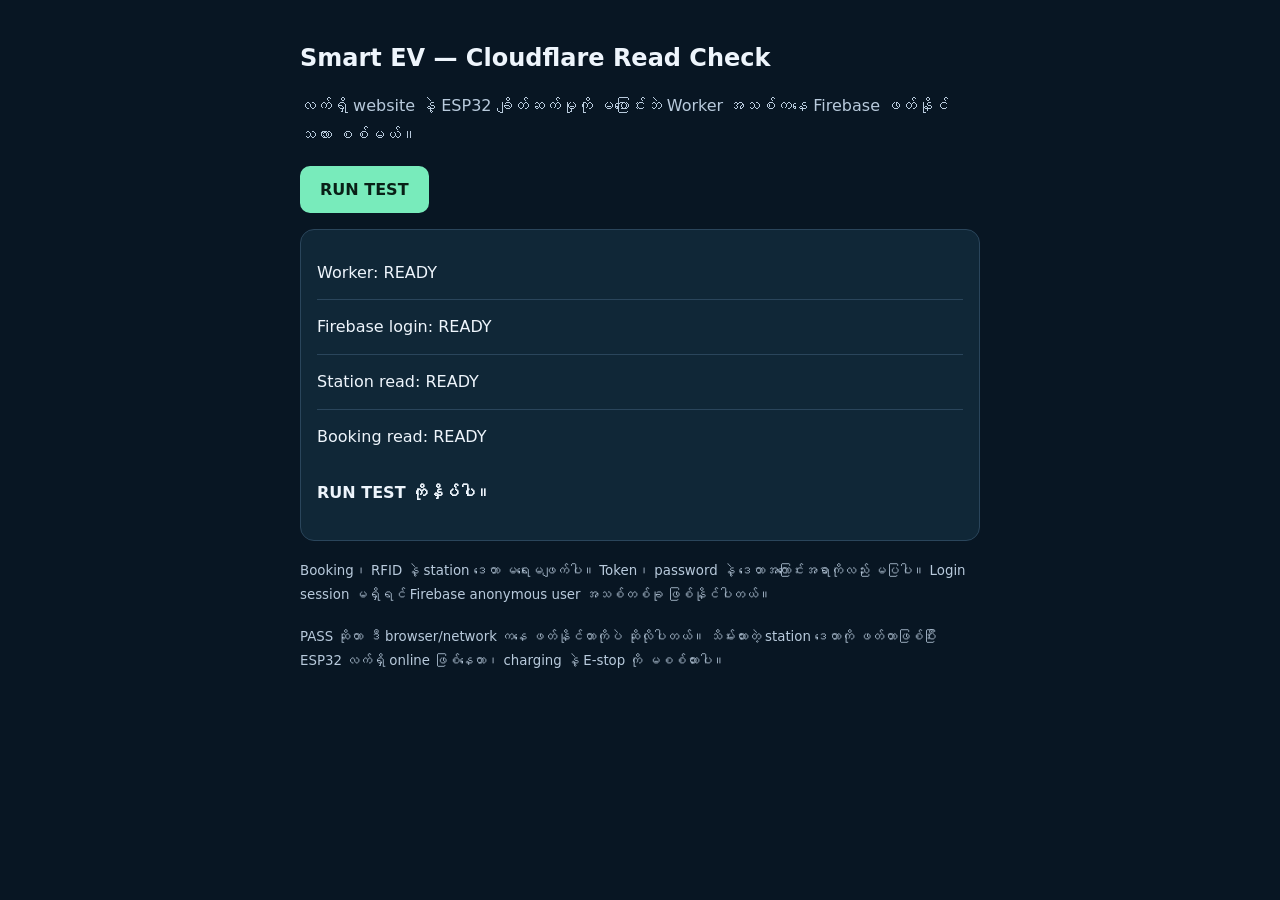
==== cloudflare-check.html @ 95495a4e "Add opt-in read-only Cloudflare preflight without modifying live clients" ====
<!doctype html>
<html lang="my">
<head>
  <meta charset="utf-8">
  <meta name="viewport" content="width=device-width,initial-scale=1">
  <meta name="robots" content="noindex,nofollow">
  <meta name="referrer" content="no-referrer">
  <title>Smart EV — Cloudflare Read Check</title>
  <style>
    :root{color-scheme:dark;font-family:system-ui,sans-serif;background:#081623;color:#eef5fc}
    body{margin:0}main{max-width:680px;margin:auto;padding:24px 18px}
    h1{font-size:1.5rem;line-height:1.5}p{line-height:1.8;color:#b8cadc}
    .card{background:#102737;border:1px solid #2a455b;border-radius:14px;padding:16px;margin:16px 0}
    ul{list-style:none;padding:0;margin:0}li{padding:14px 0;line-height:1.6;overflow-wrap:anywhere}
    li+li{border-top:1px solid #2a455b}.pass{color:#78ebbb}.fail{color:#ff98a5}.skip{color:#c4cddd}
    button{font:inherit;font-weight:700;padding:14px 20px;border:0;border-radius:10px;background:#78ebbb;color:#092017;cursor:pointer}
    button:disabled{opacity:.6;cursor:wait}button:focus-visible{outline:3px solid #fff;outline-offset:4px}
    #summary{font-weight:700;color:#eef5fc;overflow-wrap:anywhere}
    small{display:block;line-height:1.8;color:#b8cadc;margin-top:18px}
  </style>
</head>
<body>
<main>
  <h1>Smart EV — Cloudflare Read Check</h1>
  <p>လက်ရှိ website နဲ့ ESP32 ချိတ်ဆက်မှုကို မပြောင်းဘဲ Worker အသစ်ကနေ Firebase ဖတ်နိုင်သလား စစ်မယ်။</p>
  <button id="run" type="button">RUN TEST</button>
  <section class="card" aria-label="Test results" aria-live="polite">
    <ul>
      <li id="worker">Worker: READY</li>
      <li id="auth">Firebase login: READY</li>
      <li id="station">Station read: READY</li>
      <li id="bookings">Booking read: READY</li>
    </ul>
    <p id="summary">RUN TEST ကိုနှိပ်ပါ။</p>
  </section>
  <small>Booking၊ RFID နဲ့ station ဒေတာ မရေးမဖျက်ပါ။ Token၊ password နဲ့ ဒေတာအကြောင်းအရာကိုလည်း မပြပါ။ Login session မရှိရင် Firebase anonymous user အသစ်တစ်ခု ဖြစ်နိုင်ပါတယ်။</small>
  <small>PASS ဆိုတာ ဒီ browser/network ကနေ ဖတ်နိုင်တာကိုပဲ ဆိုလိုပါတယ်။ သိမ်းထားတဲ့ station ဒေတာကို ဖတ်တာဖြစ်ပြီး ESP32 လက်ရှိ online ဖြစ်နေတာ၊ charging နဲ့ E-stop ကို မစစ်ထားပါ။</small>
</main>
<script>
  // Give a visible error even if the local module cannot load.
  const checkButton = document.getElementById("run");
  checkButton.disabled = true;
  const checkLoadTimer = setTimeout(() => {
    document.getElementById("summary").textContent = "PAGE LOAD FAILED — Refresh လုပ်ပါ။";
  }, 15000);
  window.cloudflareCheckReady = () => {
    clearTimeout(checkLoadTimer);
    checkButton.disabled = false;
  };
</script>
<script type="module" src="./cloudflare-check.mjs?v=20260919-0121"></script>
</body>
</html>
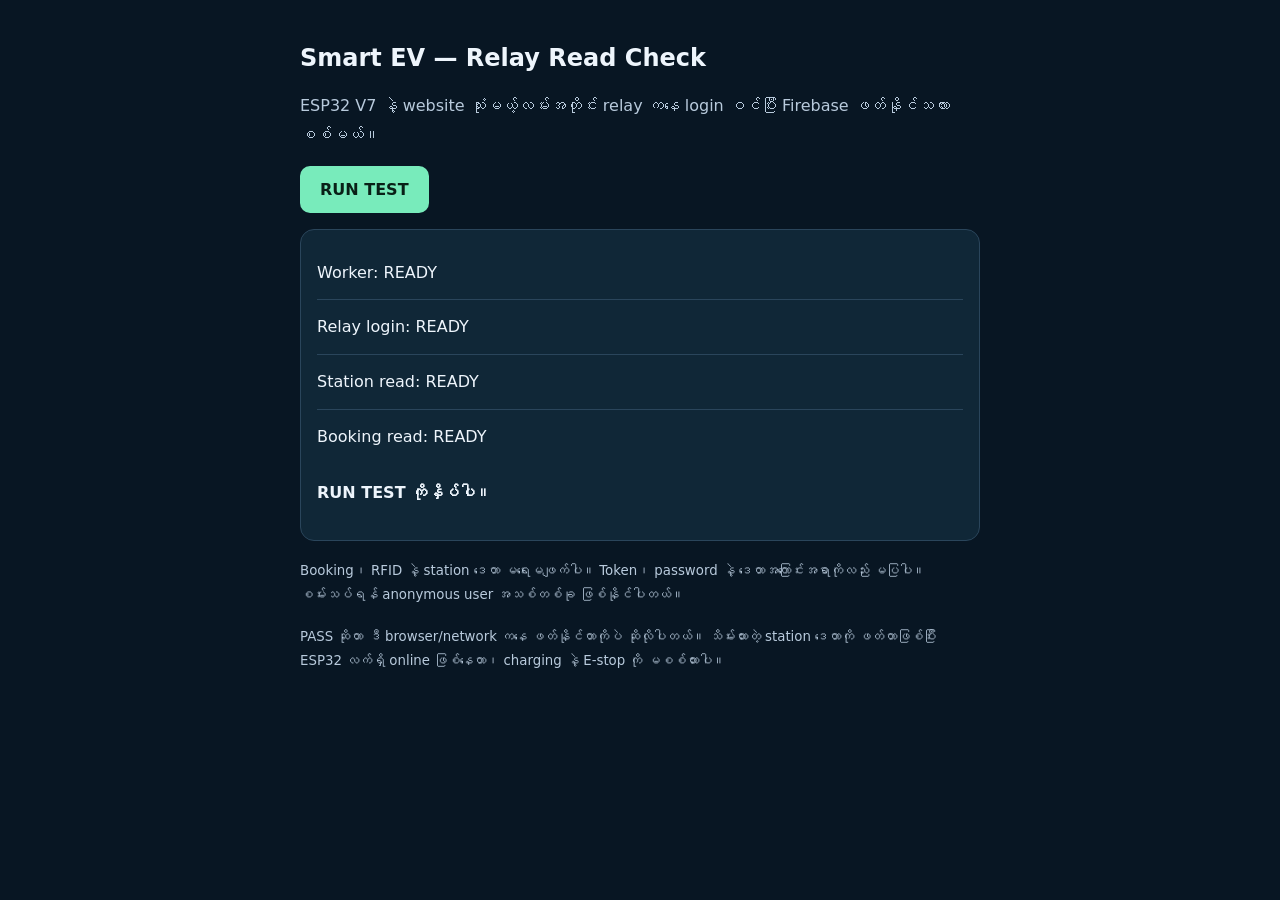
==== commit 5de91aff: "Route website authentication through Smart EV relay" ====
--- a/cloudflare-check.html
+++ b/cloudflare-check.html
@@ -5,7 +5,7 @@
   <meta name="viewport" content="width=device-width,initial-scale=1">
   <meta name="robots" content="noindex,nofollow">
   <meta name="referrer" content="no-referrer">
-  <title>Smart EV — Cloudflare Read Check</title>
+  <title>Smart EV — Relay Read Check</title>
   <style>
     :root{color-scheme:dark;font-family:system-ui,sans-serif;background:#081623;color:#eef5fc}
     body{margin:0}main{max-width:680px;margin:auto;padding:24px 18px}
@@ -21,19 +21,19 @@
 </head>
 <body>
 <main>
-  <h1>Smart EV — Cloudflare Read Check</h1>
-  <p>လက်ရှိ website နဲ့ ESP32 ချိတ်ဆက်မှုကို မပြောင်းဘဲ Worker အသစ်ကနေ Firebase ဖတ်နိုင်သလား စစ်မယ်။</p>
+  <h1>Smart EV — Relay Read Check</h1>
+  <p>ESP32 V7 နဲ့ website သုံးမယ့်လမ်းအတိုင်း relay ကနေ login ဝင်ပြီး Firebase ဖတ်နိုင်သလား စစ်မယ်။</p>
   <button id="run" type="button">RUN TEST</button>
   <section class="card" aria-label="Test results" aria-live="polite">
     <ul>
       <li id="worker">Worker: READY</li>
-      <li id="auth">Firebase login: READY</li>
+      <li id="auth">Relay login: READY</li>
       <li id="station">Station read: READY</li>
       <li id="bookings">Booking read: READY</li>
     </ul>
     <p id="summary">RUN TEST ကိုနှိပ်ပါ။</p>
   </section>
-  <small>Booking၊ RFID နဲ့ station ဒေတာ မရေးမဖျက်ပါ။ Token၊ password နဲ့ ဒေတာအကြောင်းအရာကိုလည်း မပြပါ။ Login session မရှိရင် Firebase anonymous user အသစ်တစ်ခု ဖြစ်နိုင်ပါတယ်။</small>
+  <small>Booking၊ RFID နဲ့ station ဒေတာ မရေးမဖျက်ပါ။ Token၊ password နဲ့ ဒေတာအကြောင်းအရာကိုလည်း မပြပါ။ စမ်းသပ်ရန် anonymous user အသစ်တစ်ခု ဖြစ်နိုင်ပါတယ်။</small>
   <small>PASS ဆိုတာ ဒီ browser/network ကနေ ဖတ်နိုင်တာကိုပဲ ဆိုလိုပါတယ်။ သိမ်းထားတဲ့ station ဒေတာကို ဖတ်တာဖြစ်ပြီး ESP32 လက်ရှိ online ဖြစ်နေတာ၊ charging နဲ့ E-stop ကို မစစ်ထားပါ။</small>
 </main>
 <script>
@@ -48,6 +48,6 @@
     checkButton.disabled = false;
   };
 </script>
-<script type="module" src="./cloudflare-check.mjs?v=20260919-0121"></script>
+<script type="module" src="./cloudflare-check.mjs?v=20261004-auth-proxy-v8"></script>
 </body>
 </html>
